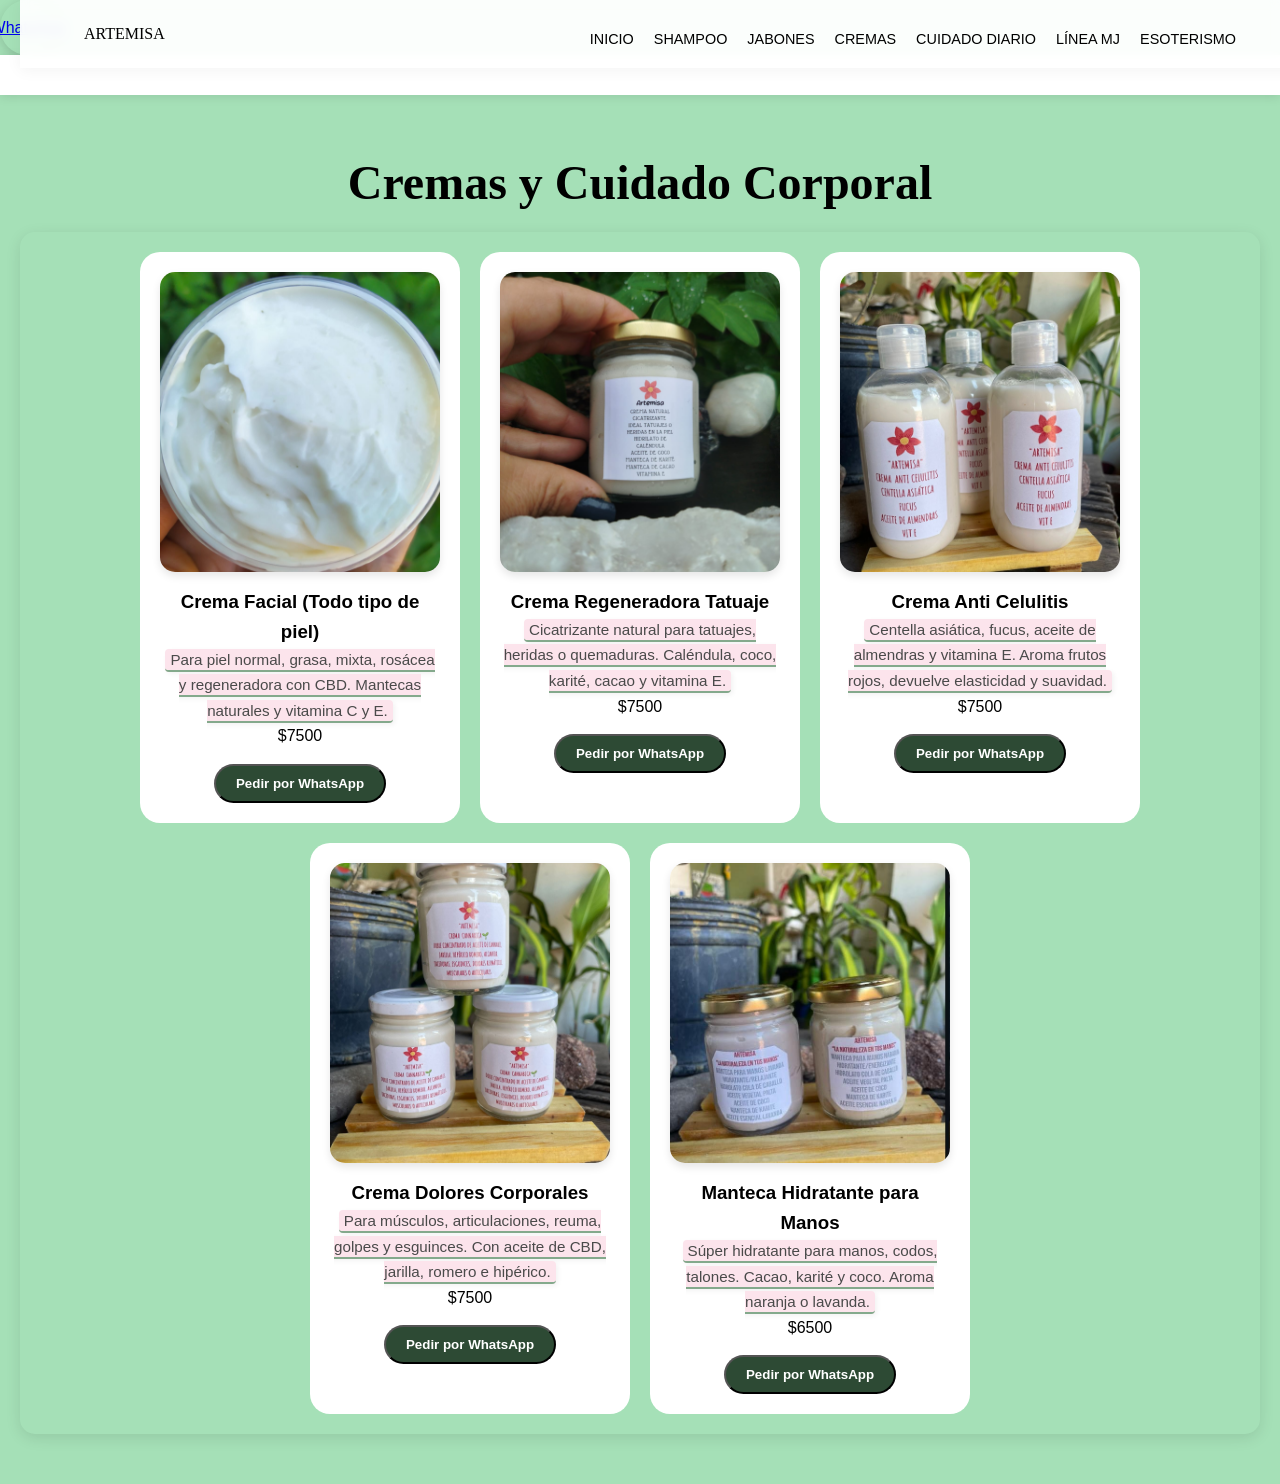
==== cremas.html @ ab5b308e "Subida completa de Artemisa" ====
<!DOCTYPE html>
<html lang="es">
<head>
    <meta charset="UTF-8">
    <meta name="viewport" content="width=device-width, initial-scale=1.0">
    <title>Cremas | Artemisa</title>
    <link rel="stylesheet" href="style.css">
</head>
<body>
    <a href="https://wa.me/5491155609045?text=Hola%20Artemisa,%20vengo%20de%20la%20sección%20Cremas%20y%20tengo%20una%20consulta." class="float-btn float-wsp" target="_blank">WhatsApp</a>

     <header>
        <nav class="navbar">
            <div class="logo">ARTEMISA</div>
            <div class="menu-toggle" id="mobile-menu">
                <span class="bar"></span>
                <span class="bar"></span>
                <span class="bar"></span>
            </div>
            <ul class="nav-links">
                <li><a href="index.html">Inicio</a></li>
                <li><a href="solidos.html">Shampoo</a></li>
                <li><a href="jabones.html">Jabones</a></li>
                <li><a href="cremas.html">Cremas</a></li>
                <li><a href="cuidado.html">Cuidado Diario</a></li>
                <li><a href="mariajuana.html">Línea MJ</a></li>
                <li><a href="esoterico.html">Esoterismo</a></li>
            </ul>
        </nav>
    </header>

    <main class="productos-page">
        <h1>Cremas y Cuidado Corporal</h1>
        <div class="productos-grid">
            
            <article class="producto-card">
                <img src="cremafacial.jpg" alt="Crema Facial">
                <h3>Crema Facial (Todo tipo de piel)</h3>
                <p class="desc">Para piel normal, grasa, mixta, rosácea y regeneradora con CBD. Mantecas naturales y vitamina C y E.</p>
                <p class="precio">$7500</p>
                <button class="btn-comprar" onclick="comprarPorWsp('Crema Facial', 7500, 'Cremas')">Pedir por WhatsApp</button>
            </article>

            <article class="producto-card">
                <img src="cremaregeneradoratatuaje.jpg" alt="Crema Regeneradora Tatuaje">
                <h3>Crema Regeneradora Tatuaje</h3>
                <p class="desc">Cicatrizante natural para tatuajes, heridas o quemaduras. Caléndula, coco, karité, cacao y vitamina E.</p>
                <p class="precio">$7500</p>
                <button class="btn-comprar" onclick="comprarPorWsp('Crema Regeneradora Tatuaje', 7500, 'Cremas')">Pedir por WhatsApp</button>
            </article>

            <article class="producto-card">
                <img src="cremaanticelulitis.jpg" alt="Crema Anti Celulitis">
                <h3>Crema Anti Celulitis</h3>
                <p class="desc">Centella asiática, fucus, aceite de almendras y vitamina E. Aroma frutos rojos, devuelve elasticidad y suavidad.</p>
                <p class="precio">$7500</p>
                <button class="btn-comprar" onclick="comprarPorWsp('Crema Anti Celulitis', 7500, 'Cremas')">Pedir por WhatsApp</button>
            </article>

            <article class="producto-card">
                <img src="cremadolorescorporales.jpg" alt="Crema Dolores Corporales">
                <h3>Crema Dolores Corporales</h3>
                <p class="desc">Para músculos, articulaciones, reuma, golpes y esguinces. Con aceite de CBD, jarilla, romero e hipérico.</p>
                <p class="precio">$7500</p>
                <button class="btn-comprar" onclick="comprarPorWsp('Crema Dolores Corporales', 7500, 'Cremas')">Pedir por WhatsApp</button>
            </article>

            <article class="producto-card">
                <img src="mantecahidratanteparamanos.jpg" alt="Manteca Hidratante para Manos">
                <h3>Manteca Hidratante para Manos</h3>
                <p class="desc">Súper hidratante para manos, codos, talones. Cacao, karité y coco. Aroma naranja o lavanda.</p>
                <p class="precio">$6500</p>
                <button class="btn-comprar" onclick="comprarPorWsp('Manteca Hidratante Manos', 6500, 'Cremas')">Pedir por WhatsApp</button>
            </article>

        </div>
    </main>
    <script src="script.js"></script>
</body>
</html>
---- style.css ----
/* Borrá todo lo anterior y pegá esto */
* {
    margin: 0;
    padding: 0;
    box-sizing: border-box;
}

body {
    /* Este es el verde pastel fuerte que pediste */
    background-color: #a5e0b7 !important; 
    font-family: 'Arial', sans-serif;
    color: #8dd6a3;
}

header {
    background-color: white;
    padding: 20px;
    text-align: center;
    box-shadow: 0 2px 10px rgba(0,0,0,0.1);
}

.nav-links {
    display: flex;
    justify-content: center;
    gap: 20px;
    list-style: none;
    margin-top: 10px;
}

.nav-links a {
    text-decoration: none;
    color: #2d4a34;
    font-weight: bold;
    text-transform: uppercase;
    font-size: 0.8rem;
}

/* Para que los textos del centro se vean bien */
main {
    text-align: center;
    padding: 50px 20px;
}

h1 {
    font-size: 3rem;
    margin-bottom: 10px;
}

body {
    /* Aplicamos el verde fuerte al fondo de toda la página */
    background-color: var(--verde-pastel-fuerte);
    color: var(--verde-oscuro);
    margin: 0;
    padding: 0;
    font-family: 'Montserrat', sans-serif;
}

/* Si querés que las secciones de contenido resalten, dales un fondo crema */
.container, .nosotros-page, .productos-grid {
    background-color: var(--crema-claro);
    padding: 20px;
    border-radius: 15px;
    box-shadow: 0 4px 15px rgba(0,0,0,0.1);
}


body {
    background-color: var(--verde-pastel); /* Esto aplica el color a todo el fondo */
    color: var(--verde-oscuro);
    margin: 0;
    font-family: 'Segoe UI', Tahoma, Geneva, Verdana, sans-serif;
}

.navbar {
    background-color: white;
    border-bottom: 2px solid var(--verde-medio);
}
body {
    background-color: var(--verde-pastel); /* Esto aplica el color a todo el fondo */
    color: var(--verde-oscuro);
    margin: 0;
    font-family: 'Segoe UI', Tahoma, Geneva, Verdana, sans-serif;
}

.navbar {
    background-color: white;
    border-bottom: 2px solid var(--verde-medio);
}

body {
    font-family: 'Montserrat', sans-serif;
    background-color: var(--crema);
    color: var(--verde-oscuro);
    line-height: 1.6;
    overflow-x: hidden;
}

h1, h2, .logo {
    font-family: 'Playfair Display', serif;
}

/* Navbar Pro */
.navbar {
    position: fixed;
    width: 100%;
    top: 0;
    z-index: 1000;
    background: rgba(255, 255, 255, 0.95);
    backdrop-filter: blur(5px);
    display: flex;
    justify-content: space-between;
    padding: 1rem 5%;
    align-items: center;
    box-shadow: 0 2px 15px rgba(0,0,0,0.05);
}

.nav-links {
    display: flex;
    gap: 20px;
    list-style: none;
}

.nav-links a {
    text-decoration: none;
    color: var(--verde-oscuro);
    font-weight: 500;
    font-size: 0.9rem;
    text-transform: uppercase;
    transition: var(--transicion);
}

.nav-links a:hover {
    color: var(--verde-acento);
}

/* Slider Efecto Fade */
.hero-slider {
    height: 100vh;
    position: relative;
    display: flex;
    align-items: center;
    justify-content: center;
}
.slide {
    position: absolute;
    width: 100%;
    height: 100%;
    /* CAMBIÁ ESTO: */
    background-size: contain; /* Esto hace que la foto se achique hasta que entre entera */
    background-repeat: no-repeat; /* Para que no se repita la foto si sobra espacio */
    background-position: center; /* Para que quede centrada */
    opacity: 0;
    transition: opacity 1.5s ease-in-out;
}
.slide.active {
    opacity: 1;
}

.slider-overlay h1 {
    font-size: 4rem;
    margin-bottom: 10px;
    color: white;
    text-shadow: 2px 2px 10px rgba(0,0,0,0.3);
}

/* Botones Flotantes Animados */
.social-float {
    position: fixed;
    right: 20px;
    bottom: 20px;
    display: flex;
    flex-direction: column;
    gap: 15px;
    z-index: 2000;
}

.float-btn {
    width: 55px;
    height: 55px;
    border-radius: 50%;
    display: flex;
    justify-content: center;
    align-items: center;
    transition: var(--transicion);
    box-shadow: 0 4px 12px rgba(0,0,0,0.15);
}

.float-btn:hover {
    transform: scale(1.1) rotate(5deg);
}

/* Responsive Móvil */
@media (max-width: 768px) {
    .nav-links {
        display: none; /* Aquí podrías añadir un menú hamburguesa real con JS */
    }
    .slider-overlay h1 {
        font-size: 2.5rem;
    }
}
/* Estilos para la página de Nosotros */
.nosotros-page {
    padding-top: 100px; /* Para que no lo tape la navbar fija */
    max-width: 1200px;
    margin: 0 auto;
    padding-inline: 20px;
}

.nosotros-flex {
    display: flex;
    flex-direction: column;
    gap: 40px;
    align-items: center;
    margin-top: 30px;
}

.nosotros-img img {
    width: 100%;
    max-width: 400px;
    border-radius: 20px;
    box-shadow: 0 10px 30px rgba(0,0,0,0.1);
}

.nosotros-texto p {
    margin-bottom: 20px;
    font-size: 1.1rem;
    text-align: justify;
}

.valores-box {
    background-color: var(--verde-pastel);
    padding: 25px;
    border-radius: 15px;
    margin-top: 20px;
}

.valores-box ul {
    list-style: none;
}

.valores-box li {
    margin-bottom: 10px;
}

/* Media Query para escritorio */
@media (min-width: 768px) {
    .nosotros-flex {
        flex-direction: row;
    }
}
/* Para que el botón de Noelia sea lindo */
.btn-scroll, .btn-comprar {
    display: inline-block;
    background-color: #2d4a34; /* Verde oscuro */
    color: white !important;
    padding: 10px 20px;
    text-decoration: none;
    border-radius: 25px;
    margin-top: 15px;
    font-weight: bold;
    transition: 0.3s;
}

.btn-scroll:hover {
    background-color: #f4f9f5;
    color: #2d4a34 !important;
}
/* --- DOMADOR DE IMÁGENES --- */

/* Esto controla las imágenes de los productos (cremas, jabones, etc) */
.producto-card img {
    width: 100%;            /* Que ocupe el ancho de su tarjeta */
    max-width: 300px;       /* Pero que no pase de 300px */
    height: 300px;          /* Altura fija para que todas sean iguales */
    object-fit: cover;      /* Esto hace que la foto se recorte para llenar el cuadrado sin deformarse */
    border-radius: 15px;    /* Bordes redondeados para que quede más suave */
    display: block;
    margin: 0 auto 15px;    /* Centrada y con espacio abajo */
    box-shadow: 0 4px 8px rgba(0,0,0,0.1);
}

/* Si la imagen está suelta en el index o en el "Sobre Nosotros" */
.nosotros-img img, .hero-slider img {
    max-width: 100%;
    height: auto;
    border-radius: 10px;
}

/* Ajuste para que las tarjetas de productos no se amontonen */
.productos-grid {
    display: flex;
    flex-wrap: wrap;
    justify-content: center;
    gap: 20px;
    padding: 20px;
}

.producto-card {
    background: white;
    padding: 20px;
    border-radius: 20px;
    width: 320px; /* Tamaño fijo de la tarjeta */
    text-align: center;
}
/* --- ACHICADOR DE SLIDER (PARA INDEX) --- */

/* 1. Limitamos la altura total del contenedor del slider */
.hero-slider {
    position: relative;
    width: 100%;
    /* Altura en desktop: 60% de la altura de la pantalla */
    height: 60vh; 
    overflow: hidden;
    background-color: #f4f9f5; /* Un fondo suave por si tarda en cargar */
    margin-top: 80px; /* Espacio para que no lo tape la navbar fija */
}

/* 2. Ajustamos las imágenes de fondo del slider */
.slide {
    position: absolute;
    width: 100%;
    height: 100%;
    /* Esta es la clave: la imagen se adapta para 'cubrir' el 
       espacio de 60vh sin deformarse */
    background-size: cover; 
    background-position: center; /* Centrada */
    opacity: 0;
    transition: opacity 1.5s ease-in-out; /* Cambio lento místico */
}

.slide.active {
    opacity: 1;
}

/* 3. Ajuste para textos del slider para que no queden enormes */
.slider-overlay {
    position: absolute;
    top: 50%;
    left: 50%;
    transform: translate(-50%, -50%);
    text-align: center;
    color: white;
    text-shadow: 1px 1px 5px rgba(0,0,0,0.5); /* Sombra para que se lea */
    z-index: 10;
    width: 90%; /* Ancho para celulares */
}

.slider-overlay h1 {
    font-size: 2.5rem; /* Achicamos un poco el título */
    margin-bottom: 5px;
}

.slider-overlay p {
    font-size: 1rem;
}

/* --- AJUSTE RESPONSIVO PARA CELULARES --- */
@media (max-width: 768px) {
    .hero-slider {
        /* En celular lo hacemos aún más bajo para que sea más cómodo */
        height: 50vh; 
        margin-top: 60px; /* Ajuste navbar móvil */
    }
    
    .slider-overlay h1 {
        font-size: 1.8rem; /* Título más chico en celular */
    }
}
/* --- DOMADOR DE GALERÍA DE HISTORIA --- */

.galeria-container {
    display: flex;
    flex-wrap: wrap;       /* Para que en celular se pongan una debajo de otra */
    justify-content: center; /* Centramos las fotos */
    gap: 15px;             /* Espacio entre cada foto */
    max-width: 1200px;
    margin: 20px auto;     /* Centramos el bloque entero */
    padding: 0 10px;       /* Padding lateral para celular */
}

.galeria-container img {
    /* Aquí está la clave para achicarlas */
    width: 220px;          /* Un tamaño lindo para que entren varias por fila */
    height: 220px;         /* Mismo alto que ancho para que sean cuadradas */
    object-fit: cover;     /* Importante: la foto se recorta para llenar el cuadrado sin estirarse */
    border-radius: 12px;   /* Bordes redondeados para que queden suaves */
    box-shadow: 0 4px 8px rgba(0,0,0,0.1); /* Sombrilla suave */
    transition: transform 0.3s ease; /* Efecto suave para el hover */
}

/* Efecto opcional: se agrandan un cachito al pasar el mouse */
.galeria-container img:hover {
    transform: scale(1.05);
}

/* Ajuste para que en celular no se vean amontonadas */
@media (max-width: 600px) {
    .galeria-container img {
        width: 140px;      /* Más chiquitas en celular */
        height: 140px;
        gap: 10px;
    }
}
/* Estilos para el efecto de agrandar fotos */
.img-zoom {
    cursor: zoom-in;
    transition: transform 0.3s ease;
}

.img-zoom:hover {
    transform: scale(1.05); /* Un pequeño adelanto antes de clickear */
}

/* Estilos para el efecto de agrandar fotos */
.img-zoom {
    cursor: zoom-in;
    transition: transform 0.3s ease;
}

.img-zoom:hover {
    transform: scale(1.05); /* Un pequeño adelanto antes de clickear */
}

/* Fondo negro */
.modal {
    display: none; 
    position: fixed; 
    z-index: 9999; /* Para que esté por encima de TODO */
    left: 0; 
    top: 0; 
    width: 100%; 
    height: 100%; 
    background-color: rgba(0,0,0,0.95);
    
    /* Centrado absoluto */
    justify-content: center;
    align-items: center;
}

/* La imagen - Aquí está la solución al corte */
.modal-contenido {
    max-width: 90%;   /* Deja aire a los costados */
    max-height: 80vh;  /* Deja aire arriba y abajo (clave para que no se corte) */
    width: auto;
    height: auto;
    display: block;
    object-fit: contain; /* Obliga a la foto a entrar entera en el espacio */
    border: 3px solid white; /* Opcional: un marquito para que resalte */
    border-radius: 5px;
}

/* La X para cerrar */
.cerrar-modal {
    position: absolute;
    top: 15px;
    right: 25px;
    color: white;
    font-size: 50px;
    cursor: pointer;
}
/* --- ESTILOS PARA LA DESCRIPCIÓN DE PRODUCTOS --- */

.producto-card .desc {
    color: #4a5c48; /* Un verde oscuro súper natural y legible */
    font-weight: 500; /* Hace la letra un poquito más "gordita" */
    
    /* El truco del subrayado de color */
    border-bottom: 2px solid #84a98c; /* Un verde pastel */
    padding-bottom: 6px; /* Despega la línea del texto */
    display: inline-block; /* Para que la línea no ocupe todo el ancho de la tarjeta */
    margin-bottom: 15px; /* Espacio antes del precio */
    
    /* Transición suave para el efecto hover */
    transition: all 0.3s ease;
}

/* Efecto cuando el mouse pasa por arriba de la tarjeta del producto */
.producto-card:hover .desc {
    background-color: #f1f8f1; /* Un fondito verde muy muy clarito */
    border-radius: 4px; /* Bordes suaves para el fondo */
    padding: 4px 8px; /* Le da aire al texto adentro del fondito */
    border-bottom: 2px solid #52795c; /* La línea se pone más oscura */
}
/* Estilo para resaltar la descripción del producto */
.producto-card .desc {
    color: #4a4a4a; /* Un gris oscuro para que sea legible */
    font-size: 0.95rem;
    line-height: 1.4;
    padding: 2px 5px;
    background-color: #fce4ec; /* Rosa pastel muy suave */
    border-radius: 4px; /* Bordes redondeados para el resaltado */
    display: inline; /* Para que el resaltado siga el flujo del texto */
    box-shadow: 2px 2px 5px rgba(0,0,0,0.05); /* Sombra casi invisible */
}

/* Efecto opcional: que el color se intensifique al pasar el mouse por la tarjeta */
.producto-card:hover .desc {
    background-color: #f8bbd0; /* Un rosa un poquito más fuerte */
    transition: background-color 0.3s ease;
}
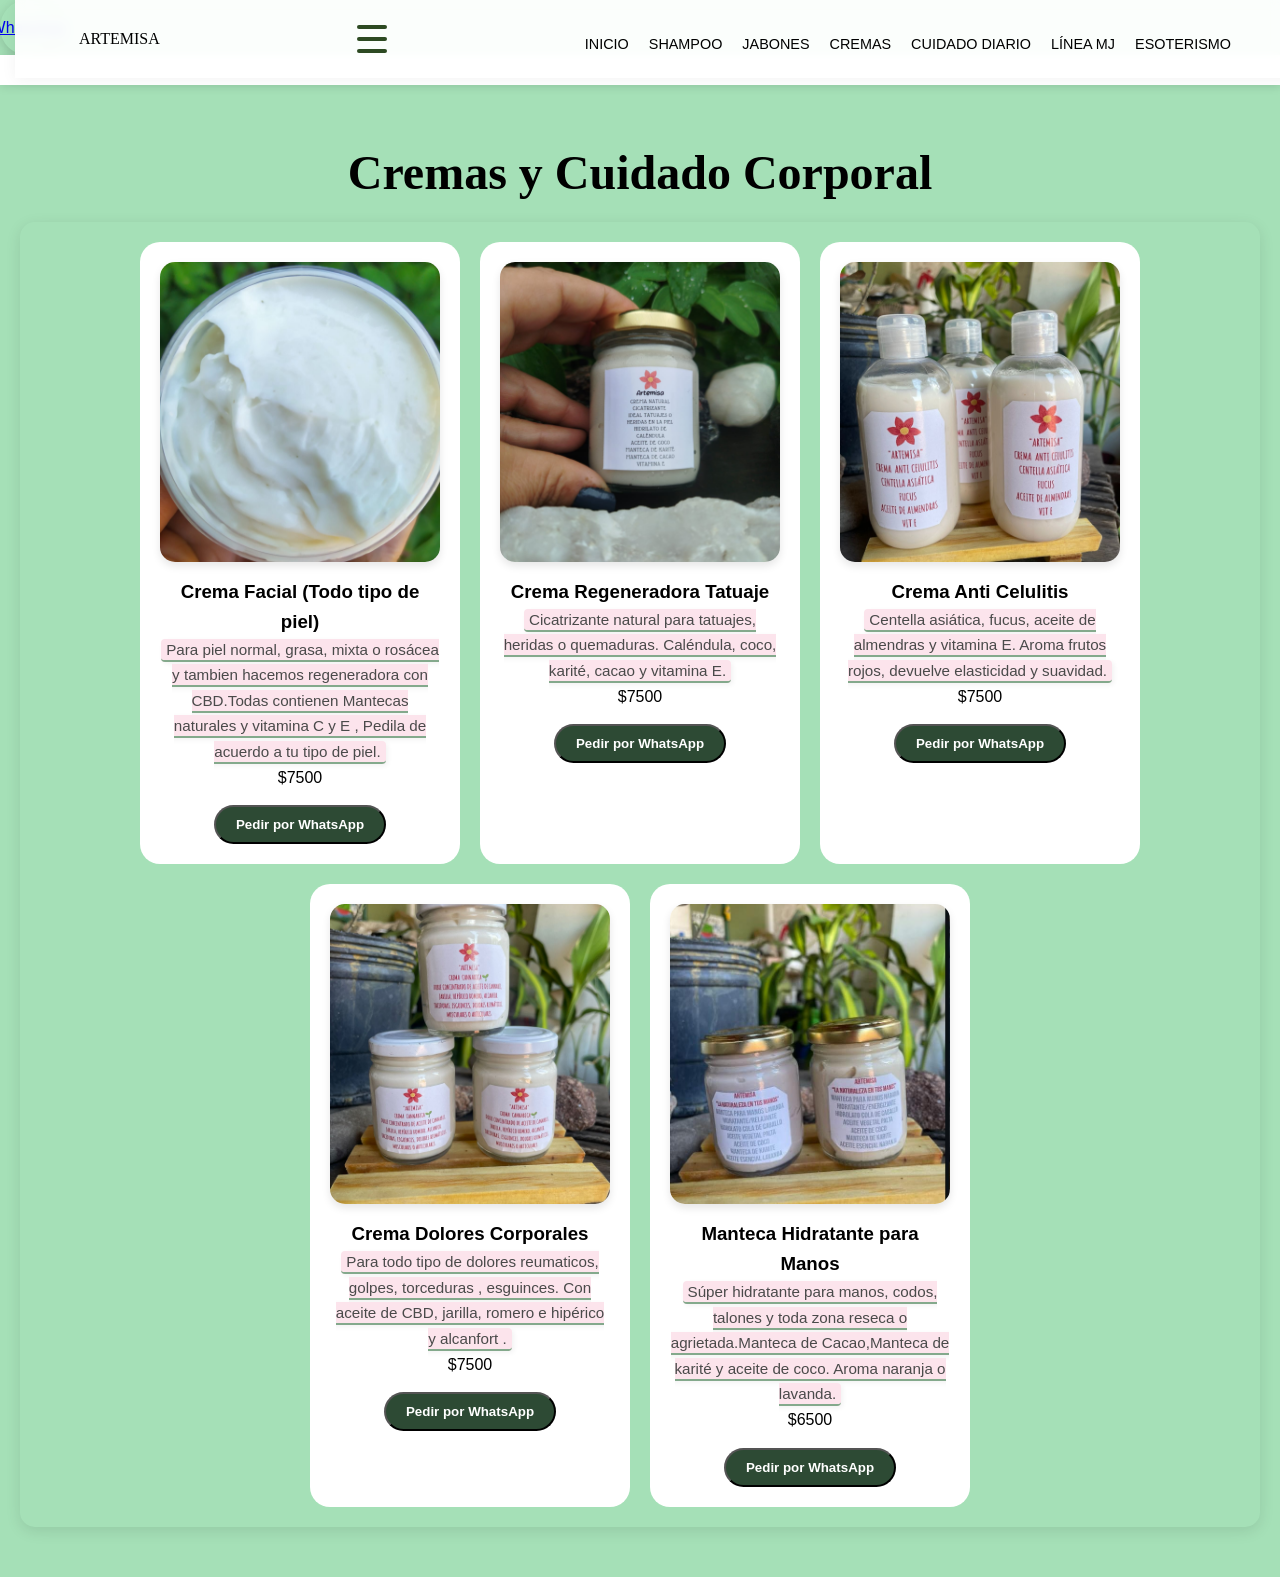
==== commit 1946979e: "Reseteando el index como principal" ====
--- a/cremas.html
+++ b/cremas.html
@@ -36,7 +36,7 @@
             <article class="producto-card">
                 <img src="cremafacial.jpg" alt="Crema Facial">
                 <h3>Crema Facial (Todo tipo de piel)</h3>
-                <p class="desc">Para piel normal, grasa, mixta, rosácea y regeneradora con CBD. Mantecas naturales y vitamina C y E.</p>
+                <p class="desc">Para piel normal, grasa, mixta o rosácea y tambien hacemos regeneradora con CBD.Todas contienen Mantecas naturales y vitamina C y E , Pedila de acuerdo a tu tipo de piel.</p>
                 <p class="precio">$7500</p>
                 <button class="btn-comprar" onclick="comprarPorWsp('Crema Facial', 7500, 'Cremas')">Pedir por WhatsApp</button>
             </article>
@@ -60,7 +60,7 @@
             <article class="producto-card">
                 <img src="cremadolorescorporales.jpg" alt="Crema Dolores Corporales">
                 <h3>Crema Dolores Corporales</h3>
-                <p class="desc">Para músculos, articulaciones, reuma, golpes y esguinces. Con aceite de CBD, jarilla, romero e hipérico.</p>
+                <p class="desc">Para todo tipo de dolores reumaticos, golpes, torceduras , esguinces. Con aceite de CBD, jarilla, romero e hipérico y alcanfort .</p>
                 <p class="precio">$7500</p>
                 <button class="btn-comprar" onclick="comprarPorWsp('Crema Dolores Corporales', 7500, 'Cremas')">Pedir por WhatsApp</button>
             </article>
@@ -68,7 +68,7 @@
             <article class="producto-card">
                 <img src="mantecahidratanteparamanos.jpg" alt="Manteca Hidratante para Manos">
                 <h3>Manteca Hidratante para Manos</h3>
-                <p class="desc">Súper hidratante para manos, codos, talones. Cacao, karité y coco. Aroma naranja o lavanda.</p>
+                <p class="desc">Súper hidratante para manos, codos, talones y toda zona reseca o agrietada.Manteca de Cacao,Manteca de karité y aceite de coco. Aroma naranja o lavanda.</p>
                 <p class="precio">$6500</p>
                 <button class="btn-comprar" onclick="comprarPorWsp('Manteca Hidratante Manos', 6500, 'Cremas')">Pedir por WhatsApp</button>
             </article>
--- a/style.css
+++ b/style.css
@@ -497,4 +497,111 @@
 .producto-card:hover .desc {
     background-color: #f8bbd0; /* Un rosa un poquito más fuerte */
     transition: background-color 0.3s ease;
+}
+// --- FUNCIONAMIENTO DEL MENÚ HAMBURGUESA EN CELULAR ---
+document.addEventListener('DOMContentLoaded', function() {
+    const mobileMenu = document.getElementById('mobile-menu');
+    const navLinks = document.querySelector('.nav-links');
+
+    if(mobileMenu) {
+        mobileMenu.addEventListener('click', function() {
+            // Esto "prende" y "apaga" el menú cada vez que tocas
+            navLinks.classList.toggle('active');
+        });
+    }
+});
+/* RESET BÁSICO PARA QUE NO SE ROMPA */
+html, body {
+  margin: 0;
+  padding: 0;
+  overflow-x: hidden;
+}
+
+/* HEADER */
+header {
+  display: flex;
+  justify-content: space-between;
+  align-items: center;
+  padding: 15px;
+}
+
+/* BOTÓN HAMBURGUESA */
+.menu-toggle {
+  display: none;
+  font-size: 28px;
+  cursor: pointer;
+}
+
+/* MENÚ NORMAL (DESKTOP) */
+.nav-links {
+  display: flex;
+  gap: 20px;
+  list-style: none;
+}
+
+/* 📱 MODO CELULAR */
+@media (max-width: 768px) {
+
+  .menu-toggle {
+    display: block;
+    position: fixed;
+    top: 15px;
+    right: 15px;
+    background: black;
+    color: white;
+    padding: 8px 12px;
+    border-radius: 5px;
+    z-index: 1000;
+  }
+
+  .nav-links {
+    display: none;
+    flex-direction: column;
+    position: fixed;
+    top: 60px;
+    right: 0;
+    width: 70%;
+    background: #111;
+    padding: 20px;
+    z-index: 999;
+  }
+
+  .nav-links.active {
+    display: flex;
+  }
+}
+/* --- 1. ARREGLO DE LAS 3 RAYITAS --- */
+.menu-toggle {
+    background-color: transparent !important; /* Quita el cuadro negro de fondo */
+    border: none;
+    display: flex;
+    flex-direction: column;
+    justify-content: center;
+    padding: 5px;
+}
+
+.menu-toggle .bar {
+    display: block;
+    width: 30px;
+    height: 4px; /* Grosor de la línea */
+    background-color: #2d4a22 !important; /* Color verde oscuro para las rayas */
+    margin: 4px 0 !important; /* ESTO ES CLAVE: Separa las líneas para que no sean un bloque */
+    border-radius: 3px;
+}
+
+/* --- 2. ARREGLO DEL COLOR DEL MENÚ (FONDO Y LETRAS) --- */
+@media (max-width: 768px) {
+    .nav-links {
+        background-color: #eaf3ea !important; /* Fondo verde pastel natural */
+    }
+    
+    .nav-links li a {
+        color: #2d4a22 !important; /* Letras en verde oscuro legible */
+        font-weight: bold;
+        font-size: 1.1rem;
+    }
+    
+    .nav-links li {
+        border-bottom: 1px solid #c1dabc !important; /* Separador verde más claro */
+    }
 }
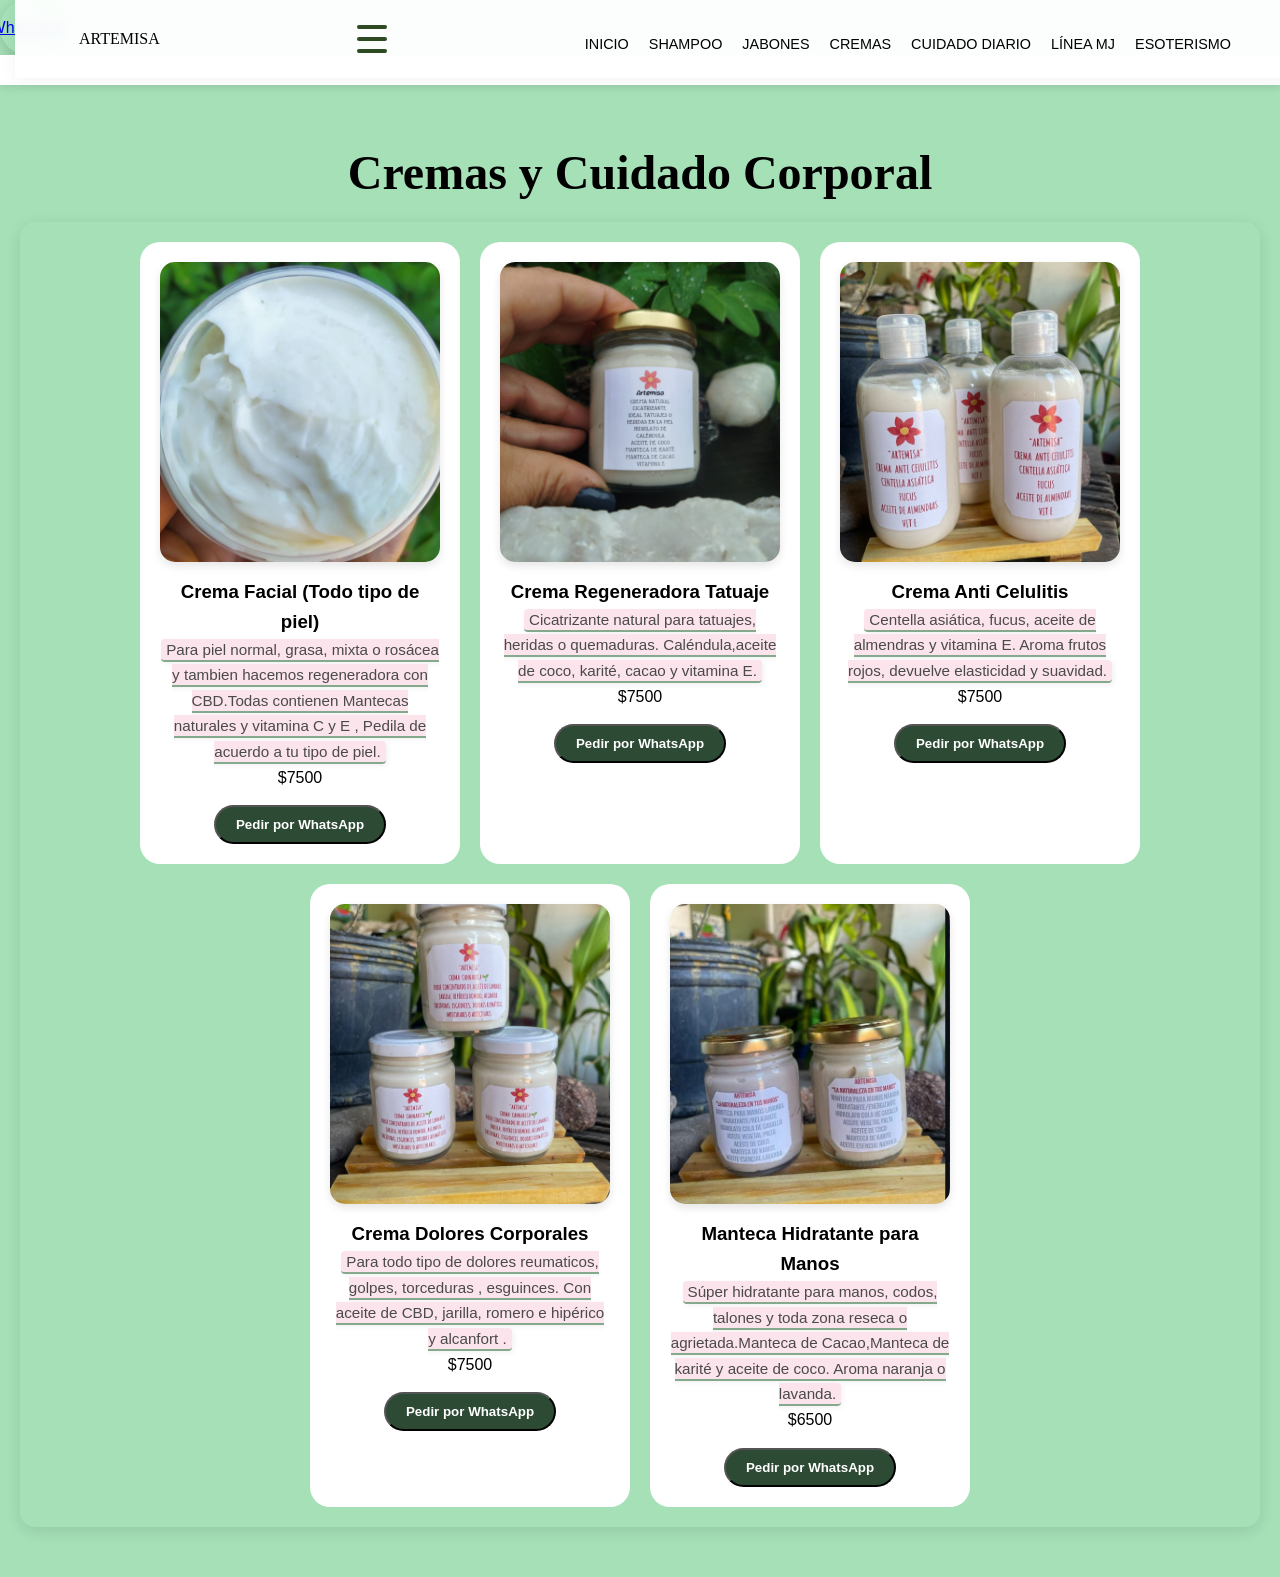
==== commit cc6458d7: "Actualizacion de textos en Artemisa" ====
--- a/cremas.html
+++ b/cremas.html
@@ -44,7 +44,7 @@
             <article class="producto-card">
                 <img src="cremaregeneradoratatuaje.jpg" alt="Crema Regeneradora Tatuaje">
                 <h3>Crema Regeneradora Tatuaje</h3>
-                <p class="desc">Cicatrizante natural para tatuajes, heridas o quemaduras. Caléndula, coco, karité, cacao y vitamina E.</p>
+                <p class="desc">Cicatrizante natural para tatuajes, heridas o quemaduras. Caléndula,aceite de coco, karité, cacao y vitamina E.</p>
                 <p class="precio">$7500</p>
                 <button class="btn-comprar" onclick="comprarPorWsp('Crema Regeneradora Tatuaje', 7500, 'Cremas')">Pedir por WhatsApp</button>
             </article>
